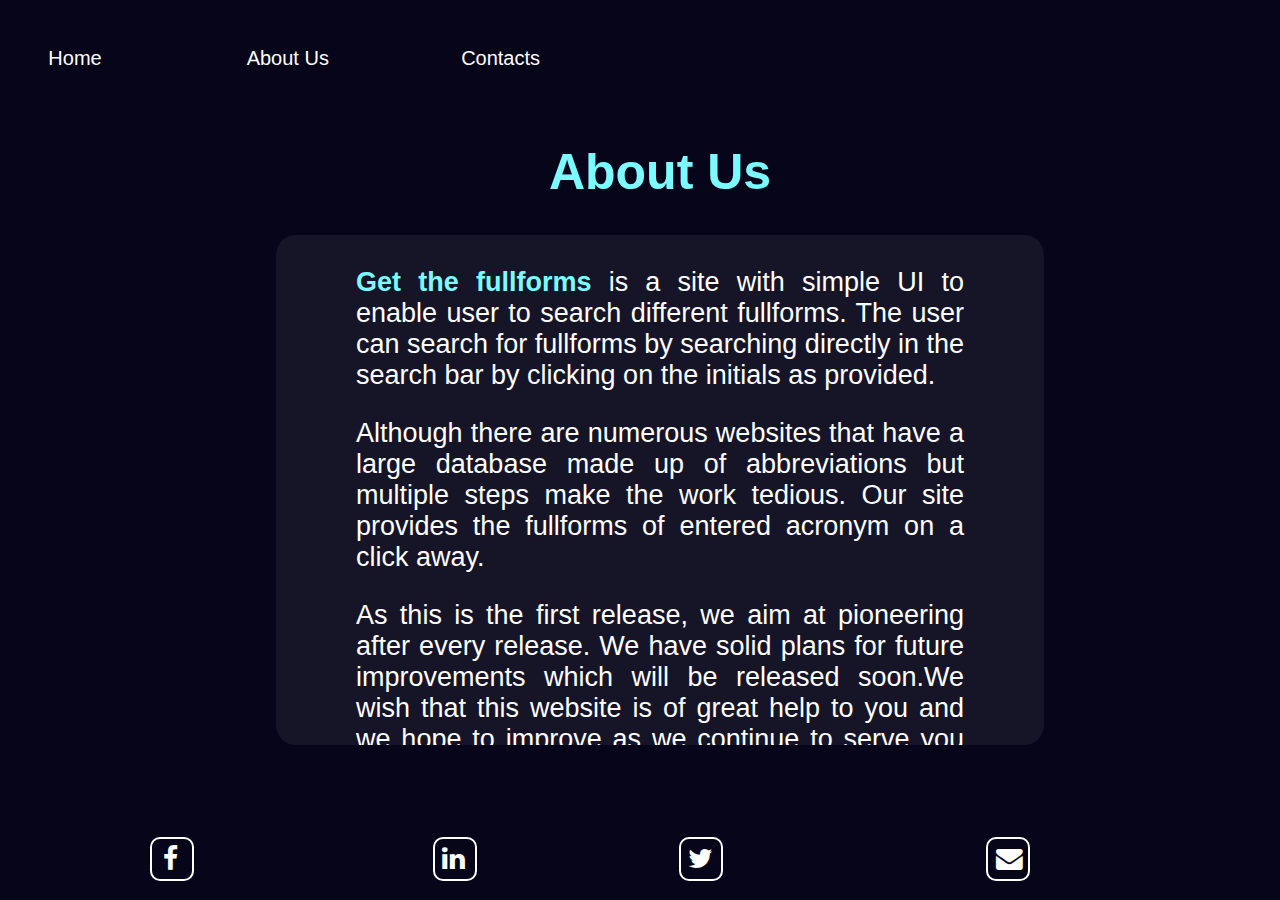
==== aboutus.html @ 99b57660 "complete" ====
<!DOCTYPE html>
<html lang="en">
<head>
    <meta charset="UTF-8">
    <meta http-equiv="X-UA-Compatible" content="IE=edge">
    <meta name="viewport" content="width=device-width, initial-scale=1.0">
    <title>FullForms</title>
    <link rel="stylesheet" href="./css/style.css">
    <link rel="stylesheet" href="./css/media.css">
    <link rel="stylesheet" href="./css/footer.css">
    <link rel="stylesheet" href="./css/header.css">
    <link rel="stylesheet" href="./css/aboutus.css">


    <link rel="stylesheet" href="https://cdnjs.cloudflare.com/ajax/libs/font-awesome/4.7.0/css/font-awesome.min.css">
    <link rel="stylesheet" href="https://maxcdn.bootstrapcdn.com/font-awesome/4.7.0/css/font-awesome.min.css">
    <link href="http://fonts.cdnfonts.com/css/avenir-lt-std" rel="stylesheet">       
</head>
<body>
<header>
    <div class="">
        <a href="index.html" id="head1" class="navBtn">Home</a>
        <a href="aboutus.html" id="head2" class="navBtn">About Us</i> </a>
        <a id="head3" href="contact.html" class="navBtn">Contacts</a>
    </div>
</header>
<div class="mainAboutus">
    <h1 class="heading">About Us</h1>
    <div class="details">
        <p>
            <b>Get the fullforms</b> is a site with simple UI to enable user to search
            different fullforms.
            The user can search for fullforms by searching directly in the search bar
            by clicking on the initials as provided. 
        </p>
        <p>
            Although there are numerous websites that have a large database made up of abbreviations
            but multiple steps make the work tedious. Our site provides the fullforms
            of entered acronym on a click away.
        </p>
        <p>
            As this is the first release, we aim at pioneering after every release. We have solid 
            plans for future improvements which will be released soon.We wish that this website 
            is of great help to you and we hope to improve as we continue to serve you the best way possible.
        </p>
        <p>
            -Luna Manandhar
        </p>
    </div>
</div>

<footer>
    <div class="text-center">
        <a id="fot2" class="btn btn-social-icon btn-facebook" href="http://www.facebook.com/profile.php?id="><i class="fa fa-facebook fa-lg"></i> </a>
        <a id="fot3" class="btn btn-social-icon btn-linkedin" href="http://www.linkedin.com/in/"><i class="fa fa-linkedin fa-lg"></i> </a>
        <a id="fot4" class="btn btn-social-icon btn-twitter" href="http://twitter.com/"><i class="fa fa-twitter fa-lg"></i> </a>
        <a id="fot5" class="btn btn-social-icon" href="mailto:"><i class="fa fa-envelope fa-lg"></i> </a>
    </div>
</footer>

</body>
<script src="./js/data.js"></script>
<script src="./js/script.js"></script>
</html>
---- css/style.css ----
body {
    padding: 0;
    margin: 0;
    color:white;
    height: 100vh;
    width: 100%;
    align-items: center;
    background: #07051a;
    font-family:'Trebuchet MS', 'Lucida Sans Unicode', 'Lucida Grande', 'Lucida Sans', Arial, sans-serif;
}
.main{
    position: relative;
    width:100%;
    height:100vh;
    align-items: center;
}
forms{
    position: absolute;
    left: 50%;
    top:55%;
    transform: translate(-50%,-50%);
    transition: all 1s;
    width: 50px;
    height: 50px;
    background: white;
    box-sizing: border-box;
    border-radius: 25px;
    border: 4px solid white;
    padding: 5px;
}

#btn{
    border:0px;
}

input{
    position: absolute;
    top: 0;
    left: 0;
    width: 100%;
    height: 42.5px;
    line-height: 30px;
    outline: 0;
    border: 0;
    font-size: 1em;
    font-family: 'Trebuchet MS', 'Lucida Sans Unicode', 'Lucida Grande', 'Lucida Sans', Arial, sans-serif;
    color:#07051a;
    border-radius: 20px;
    padding: 0 20px;
}

.fa{
    box-sizing: border-box;
    padding: 10px;
    width: 42.5px;
    height: 42.5px;
    position: absolute;
    top: 0;
    right: 0;
    border-radius: 50%;
    color: #07051a;
    text-align: center;
    font-size: 1.2em;
    transition: all 1s;
}

forms:hover,
forms:valid{
    width: 500px;
    cursor: pointer;
}

forms:hover .fa,
forms:valid .fa{
    background: #07051a;
    color: white;
}

a {
  text-decoration: none;  
  position: absolute;
  top: 70px;
  bottom:0;
  left: 0;
  right: 0;
  font-size: 20px;
  color: white;
  text-align: center; 
  width: 100%;
}

forms:valid a {
  display: block;
}

.logo{
    position: absolute;
    top:20%;
    width: 100%;
    text-align: center;
}

.logo img{
    width:130px;
}

.quote{
    position:absolute;
    text-align:center;
    color:white;
    font-size: 30px;
    width:100%;
    top:35%;
}

#result{
    position: absolute;
    top: 60%;
    left:40%;
    height:25%;
    width:15%;
    display:inline;
    overflow-y: scroll;
    background-color: #07051a;
}

#result li{
    background-color:white;
    border-radius:15px;
    display:block;
    padding:7px 20px;
    color:#07051a;
    font-size:1em;
    margin:5px;
}

.buttons{
    position: absolute;
    width:100%;
    top:41%;
    text-align: center;
    align-items: center;
}

.btn{
    border:2px solid white;
    background-color: #07051a;
    color:white;
    border-radius:10px;
    align-items: center;
    width:30px;
    height:30px;
    padding:5px;
    margin:2px;
    font-weight:500;
}

.btn:hover{
    background-color: white;
    color:#07051a;
}

#result li:hover{
    box-shadow: 2px 2px 5px 0  #ffffff, 2px 2px 10px 0  #ffffff;
    opacity: 90%;
}

::-webkit-scrollbar {
    width: 15px;
  }
  
  ::-webkit-scrollbar-track {
    box-shadow: inset 0 0 5px grey; 
    border-radius: 10px;
  }
 
  ::-webkit-scrollbar-thumb {
    background: white; 
    border-radius: 10px;
  }

  ::-webkit-scrollbar-thumb:hover {
    background: #6696dd; 
  }
---- css/media.css ----
@media screen and (min-width: 400px) {
    #result{
        position: absolute;
        top: 60%;
        left:15%;
        width:60%;
        display:inline;
    }

    forms:hover,
    forms:valid{
    width: 400px;
    cursor: pointer;
    }

  }

  @media screen and (min-width:800px){
    #result{
        position: absolute;
        top: 60%;
        left:30%;
        width:37%;
        display:inline;
    }
  }
---- css/footer.css ----
footer{
    position:absolute;
    color:white;
    top:85%;
    width:93%;
    font-family:-apple-system, BlinkMacSystemFont, 'Segoe UI', Roboto, Oxygen, Ubuntu, Cantarell, 'Open Sans', 'Helvetica Neue', sans-serif;
    font-size: 25px;
    font-weight:200;
    margin: 0px auto;
    text-align:justify;
    padding: 20px; 
}

a{
    text-decoration: none;
}

#fot2{
    left:12%;
}

#fot3{
    left:35%;
}

#fot4{
    left:55%;
}

#fot5{
    left:80%;
}

.fa-lg{
    text-decoration: none;
    color:white;
}

.fa-lg:hover{
    background-color: white;
    color:#07051a;
}
---- css/header.css ----
header{
    position:absolute;
    color:white;
    top:5%;
    left:0%;
    width:80%;
    font-family:-apple-system, BlinkMacSystemFont, 'Segoe UI', Roboto, Oxygen, Ubuntu, Cantarell, 'Open Sans', 'Helvetica Neue', sans-serif;
    font-size: 25px;
    font-weight:200;
    text-align: center;
    padding: 20px; 
}

#head1{
    left:0%;
    top:5%;
    width:150px;
}

#head2{
    left:20%;
    top:5%;
    width:150px;
}

#head3{
    top:5%;
    left:40%;
    width:150px;
}

.navBtn:hover{
    border:2px solid white;
}
---- css/aboutus.css ----
.mainAboutus{
    position: absolute;
    margin:7% 20%;
    padding:20px;
    width:60%;
    align-items: center;
}

.heading{
    width:100%;
    text-align: center;
    font-size: 50px;
    color:rgb(123, 251, 255);
}

b{
    color:rgb(123, 251, 255);
}

.details{
    font-size: 27px;
    background-color: #161527;
    border-radius: 20px;
    padding:5px 80px;
    text-align: justify;
    height:500px;
    overflow-y: scroll;
}
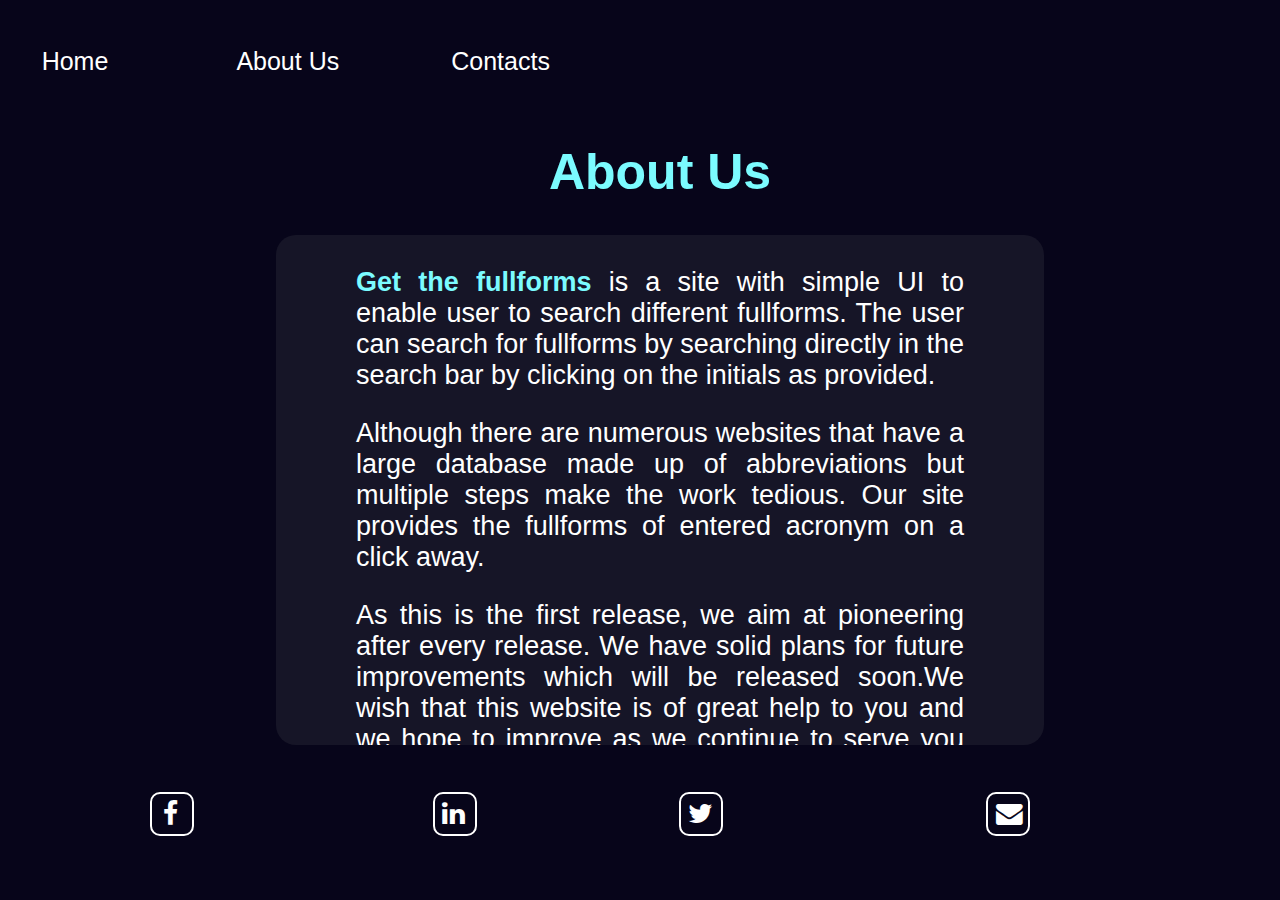
==== commit 0e0b9290: "font-fixed" ====
--- a/aboutus.html
+++ b/aboutus.html
@@ -10,7 +10,6 @@
     <link rel="stylesheet" href="./css/footer.css">
     <link rel="stylesheet" href="./css/header.css">
     <link rel="stylesheet" href="./css/aboutus.css">
-
 
     <link rel="stylesheet" href="https://cdnjs.cloudflare.com/ajax/libs/font-awesome/4.7.0/css/font-awesome.min.css">
     <link rel="stylesheet" href="https://maxcdn.bootstrapcdn.com/font-awesome/4.7.0/css/font-awesome.min.css">
--- a/css/media.css
+++ b/css/media.css
@@ -1,3 +1,28 @@
+@media screen and (min-width:200px){
+  #result{
+    position: absolute;
+    top: 60%;
+    left:0%;
+    width:80%;
+    display:inline;
+}
+.logo{
+  display: none;
+}
+forms{
+  position: absolute;
+  top:30%;
+}
+forms:hover,
+forms:valid{
+    width: 90%;
+    cursor: pointer;
+}
+.navBtn{
+  font-size: 15px;
+}
+}
+
 @media screen and (min-width: 400px) {
     #result{
         position: absolute;
@@ -9,13 +34,19 @@
 
     forms:hover,
     forms:valid{
-    width: 400px;
+    width: 80%;
     cursor: pointer;
     }
-
+    forms{
+      position: absolute;
+      top:30%;
+    }
+    .navBtn{
+      font-size: 25px;
+    }
   }
 
-  @media screen and (min-width:800px){
+  @media screen and (min-width:500px){
     #result{
         position: absolute;
         top: 60%;
@@ -23,4 +54,12 @@
         width:37%;
         display:inline;
     }
-  }+    .logo{
+      display: block;
+    }
+    forms{
+      position: absolute;
+      top:55%;
+    }
+  }
+    --- a/css/footer.css
+++ b/css/footer.css
@@ -1,7 +1,7 @@
 footer{
     position:absolute;
     color:white;
-    top:85%;
+    top:80%;
     width:93%;
     font-family:-apple-system, BlinkMacSystemFont, 'Segoe UI', Roboto, Oxygen, Ubuntu, Cantarell, 'Open Sans', 'Helvetica Neue', sans-serif;
     font-size: 25px;
